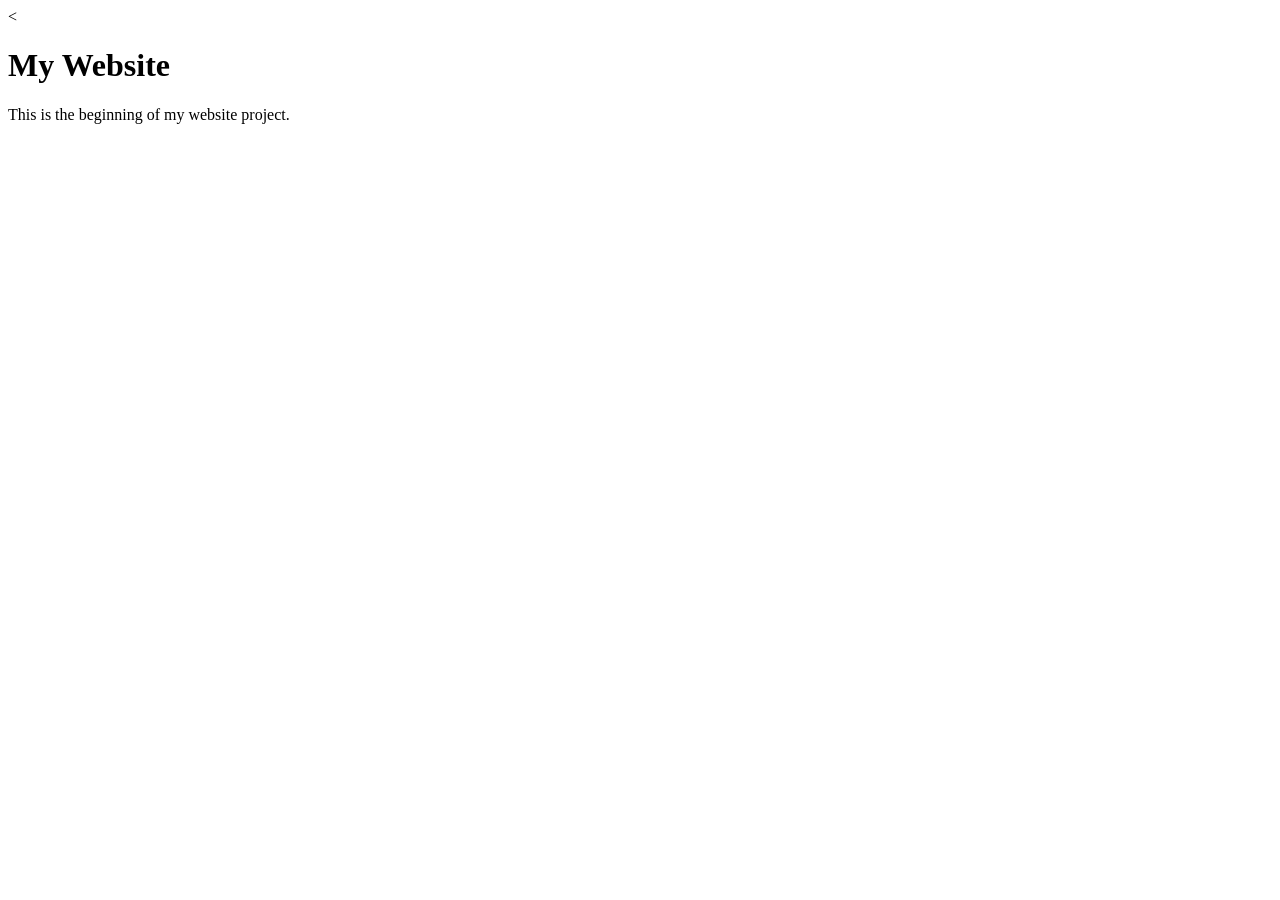
==== index.html @ 192b48ca "Add initial HTML structure for the website" ====
<!DOCTYPE html>
<html lang="en"><
<head>
    <meta charset="utf-8">
    <title>Storefront Name</title>
</head>
<body>
    <!-- Created by Amarren Hopkins on 9/17/2026 -->
    <h1>My Website</h1>
    <p>This is the beginning of my website project.</p>
</body>
</html>
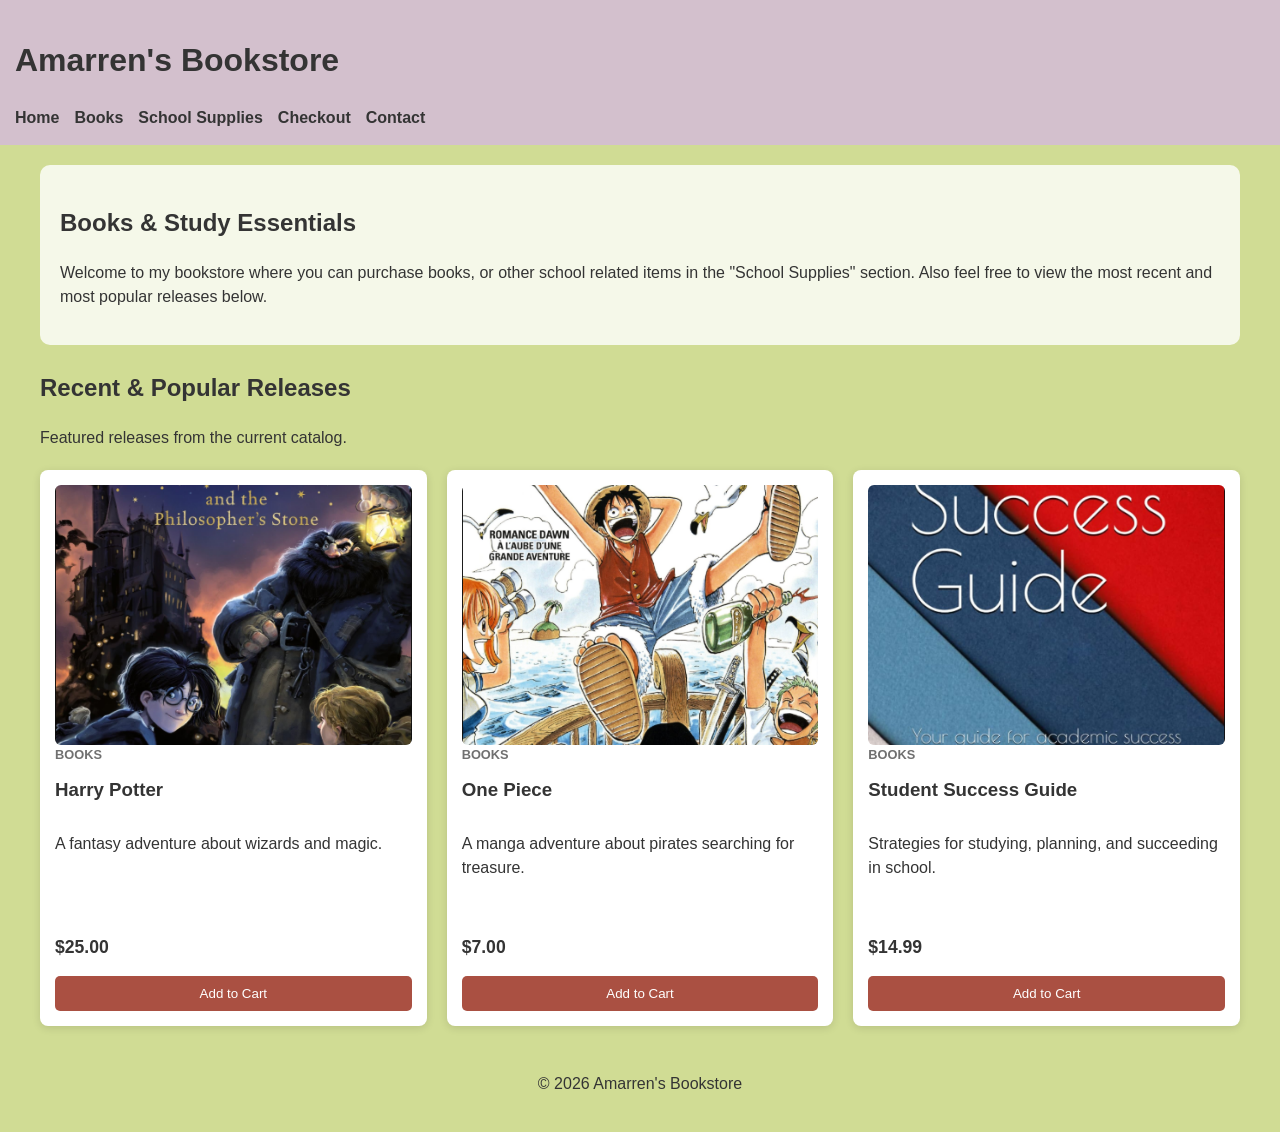
==== commit ae918f03: "Add files via upload" ====
--- a/index.html
+++ b/index.html
@@ -1,12 +1,9 @@
 <!DOCTYPE html>
-<html lang="en"><
-<head>
-    <meta charset="utf-8">
-    <title>Storefront Name</title>
-</head>
-<body>
-    <!-- Created by Amarren Hopkins on 9/17/2026 -->
-    <h1>My Website</h1>
-    <p>This is the beginning of my website project.</p>
-</body>
-</html>
+<html lang="en"><head><meta charset="UTF-8"><meta name="viewport" content="width=device-width, initial-scale=1.0"><title>Amarren's Bookstore</title><link rel="stylesheet" href="styles.css"></head>
+<body><header><h1>Amarren's Bookstore</h1><nav>
+<a href="index.html">Home</a><a href="search.html">Books</a><a href="other-items.html">School Supplies</a><a href="checkout.html">Checkout</a><a href="contact.html">Contact</a>
+</nav></header><main>
+<section class="hero"><h2>Books & Study Essentials</h2><p>Welcome to my bookstore where you can purchase books, or other school related items in the "School Supplies" section. Also feel free to view the most recent and most popular releases below. </p></section>
+<section><h2>Recent &amp; Popular Releases</h2><p>Featured releases from the current catalog.</p><div class="product-grid" id="featured-products"></div></section>
+
+</main><footer><p>&copy; 2026 Amarren's Bookstore</p></footer><script src="script.js"></script><script>document.addEventListener("DOMContentLoaded",()=>renderProducts("featured-products",[products[0],products[1],products[2]]));</script></body></html>
--- a/styles.css
+++ b/styles.css
@@ -0,0 +1 @@
+body{font-family:Arial,sans-serif;background:#D0DC94;color:#343434;margin:0;line-height:1.5}header{background:#D3C0CD;padding:15px}nav a{margin-right:15px;color:#343434;text-decoration:none;font-weight:bold}nav a:hover{text-decoration:underline}main{padding:20px;max-width:1200px;margin:auto}h1,h2,h3{color:#343434}button{background:#AA5042;color:white;border:none;padding:10px 15px;border-radius:5px;cursor:pointer}button:hover{opacity:.9}.hero,.roadmap,.form-card,.cart-box,.coupon-box{background:rgba(255,255,255,.8);padding:20px;border-radius:10px;margin-bottom:25px}.product-grid{display:grid;grid-template-columns:repeat(auto-fit,minmax(220px,1fr));gap:20px;margin:20px 0}.product{display:flex;flex-direction:column;margin:0;padding:15px;background:white;border-radius:8px;box-shadow:0 2px 8px rgba(0,0,0,.12);min-height:100%}.product img{width:100%;height:260px;object-fit:cover;border-radius:6px}.product-info{display:flex;flex-direction:column;gap:8px;flex:1}.product h3{margin:4px 0}.product strong{font-size:1.1rem;margin-top:auto}.category{font-size:.8rem;font-weight:bold;text-transform:uppercase;opacity:.7}.add-cart{margin-top:8px}.roadmap-grid{display:grid;grid-template-columns:repeat(auto-fit,minmax(220px,1fr));gap:15px}.roadmap-grid div{background:white;padding:15px;border-radius:8px}.checkout-layout{display:grid;grid-template-columns:minmax(280px,1fr) minmax(320px,1.4fr);gap:25px;align-items:start}.cart-row{display:flex;justify-content:space-between;gap:10px;padding:10px 0;border-bottom:1px solid #ddd}.remove-cart{padding:5px 8px;margin-left:8px;font-size:.8rem}.totals{background:white;padding:15px;border-radius:8px;margin:15px 0}.grand-total{font-size:1.2rem;font-weight:bold}.coupon-box{display:flex;flex-direction:column;gap:8px}.form-card,form{background:white;padding:20px;border-radius:10px}.form-field{margin-bottom:15px}.form-field label{display:block;font-weight:bold;margin-bottom:5px}.form-field label span{color:#AA5042}.form-field input,.form-field textarea,.coupon-box input{width:100%;box-sizing:border-box;padding:10px;border:1px solid #aaa;border-radius:5px;font:inherit}.form-field input:focus,.form-field textarea:focus,.coupon-box input:focus{outline:2px solid #AA5042}.form-field input.invalid,.form-field textarea.invalid{border:2px solid #AA5042;background:#fff2f0}.field-error{display:block;color:#AA5042;min-height:18px;margin-top:3px}.form-message{margin:8px 0;min-height:20px}.error-message{color:#AA5042;font-weight:bold}.success-message{color:#356b35;font-weight:bold}.demo-note{font-size:.9rem;background:#fff;padding:10px;border-radius:6px}footer{padding:20px;text-align:center}@media(max-width:700px){nav a{display:inline-block;margin-bottom:8px}.checkout-layout{grid-template-columns:1fr}.product img{height:220px}}
